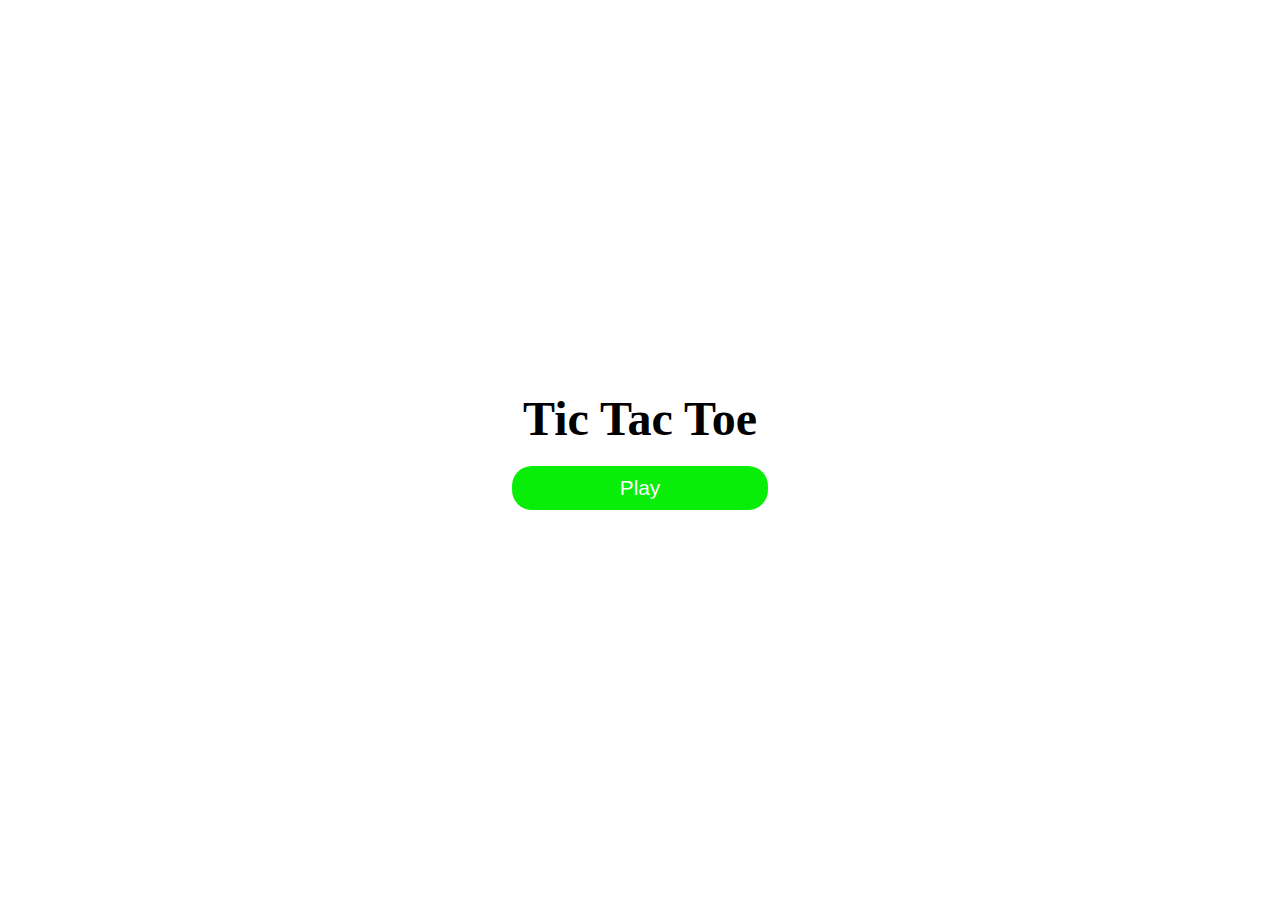
==== index.html @ 1c8881ec "added Tic Tac Toe files" ====
<!DOCTYPE html>
<html lang="en">
<head>
    <meta charset="UTF-8">
    <meta name="viewport" content="width=device-width, initial-scale=1.0">
    <title>Tic Tac Toe</title>
    <link rel="stylesheet" href="CSS/style.css">
</head>
<body>
    <div class="container">
        <h1>Tic Tac Toe</h1>
        <a href="play.html"><button class="btn">Play</button></a>
    </div>
    <script src="JS/app.js"></script>
</body>
</html>
---- CSS/style.css ----
*{
    margin: 0;
    padding: 0;
    box-sizing: border-box;
}

.container{
    height: 100vh;
    display: flex;
    flex-direction: column;
    gap: 20px;
    justify-content: center;
    align-items: center;
}
h1{
    font-size: 3em;
}
a{
    width: 20%;
}

.btn, #restart{
    width: 100%;
    font-size: 1.3em;
    padding: 10px;
    background: rgb(9, 238, 9);
    color: #fff;
    border-radius: 20px;
    border: none;
    cursor: pointer;
}
.btn:hover, #restart:hover{
    transform: scale(1.1);
}

/* Play.css */
#restart{
    width: 40%;
    margin-top: -40px;
}
.board{
    width: 80%;
    display: flex;
    justify-content: center;
    flex-wrap: wrap;
    align-items: center;
    margin: 50px auto;
}
.cell{ 
    height: 25vh;
    width: 33%;
    max-width: 200px;
    border: 2px solid green;
    cursor: pointer;
    font-size: 7em;
    text-align: center;
}
.top{
    border-top: none;
}
.left{
    border-left: none;
}
.bottom{
    border-bottom: none;
}
.right{
    border-right: none;
}


@media (min-width: 700px) {
    .board{
        width: 60%;
    }
    #restart{
        width: 20%;
    }
}
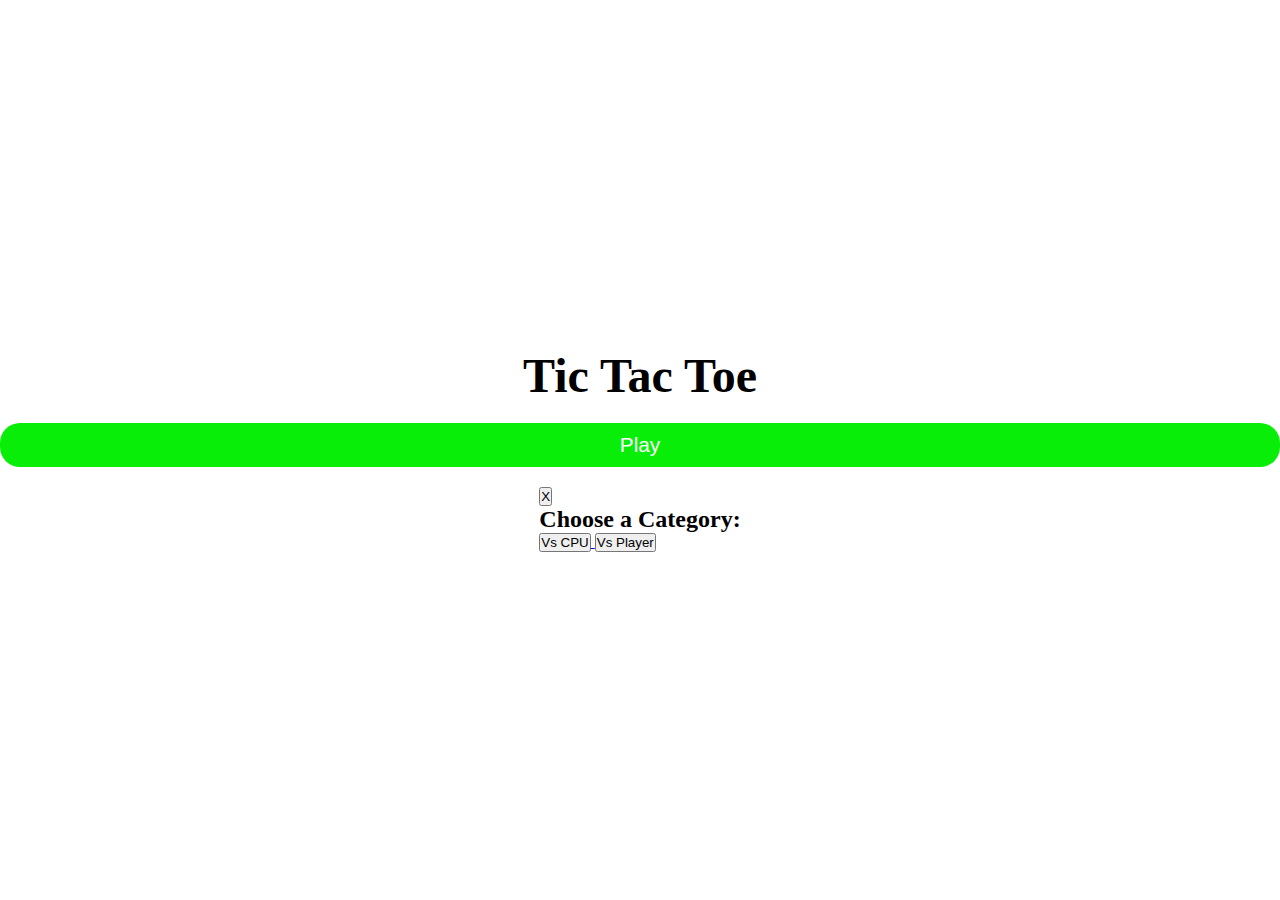
==== commit fe5f0afd: "add a popup menu so that users can choose player mode" ====
--- a/index.html
+++ b/index.html
@@ -9,7 +9,19 @@
 <body>
     <div class="container">
         <h1>Tic Tac Toe</h1>
-        <a href="play.html"><button class="btn">Play</button></a>
+        <button class="show btn">Play</button>
+        <popup class="popup">
+            <button class="hide">X</button>
+            <h2>Choose a Category:</h2>   
+            <div>
+                <a href="play.html?vs=cpu">
+                    <button class="pop-btn">Vs CPU</button>
+                </a>
+                <a href="play.html?vs=player">
+                    <button class="pop-btn">Vs Player</button>
+                </a> 
+            </div>
+        </popup>
     </div>
     <script src="JS/app.js"></script>
 </body>
